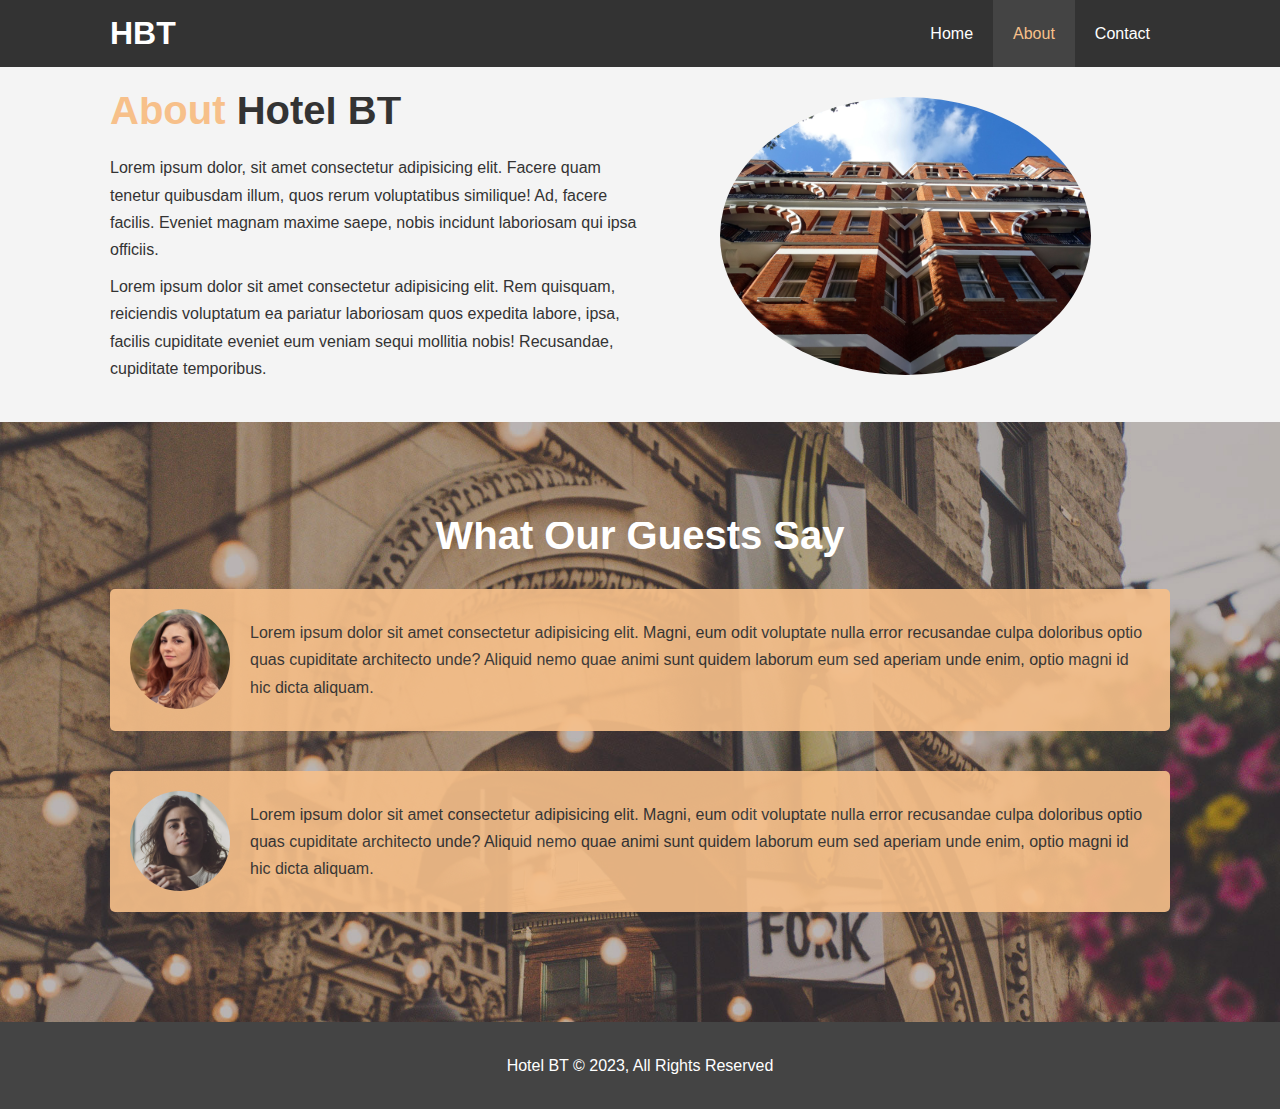
==== about.html @ da9dd365 "Hotel Website Commit" ====
<!DOCTYPE html>
<html lang="en">
  <head>
    <meta charset="UTF-8" />
    <meta http-equiv="X-UA-Compatible" content="IE=edge" />
    <meta name="viewport" content="width=device-width, initial-scale=1.0" />
    <meta
      name="description"
      content="Welcome to the most extraordinary hotel in Boston Massachusetts"
    />
    <meta name="keywords" content="hotel,boston hotel,new england hotel" />
    <link rel="stylesheet" href="css/style.css" />
    <title>Hotel BT | About</title>
  </head>
  <body>
    <header>
      <nav id="navbar">
        <div class="container">
          <h1 class="logo"><a href="index.html">HBT</a></h1>
          <ul>
            <li><a href="index.html">Home</a></li>
            <li><a class="current" href="about.html">About</a></li>
            <li><a href="contact.html">Contact</a></li>
          </ul>
        </div>
      </nav>
    </header>

    <section id="about-info" class="bg-light py-3">
      <div class="container">
        <div class="info-left">
          <h1 class="l-heading">
            <span class="text-primary">About</span> Hotel BT
          </h1>
          <p>
            Lorem ipsum dolor, sit amet consectetur adipisicing elit. Facere
            quam tenetur quibusdam illum, quos rerum voluptatibus similique! Ad,
            facere facilis. Eveniet magnam maxime saepe, nobis incidunt
            laboriosam qui ipsa officiis.
          </p>
          <p>
            Lorem ipsum dolor sit amet consectetur adipisicing elit. Rem
            quisquam, reiciendis voluptatum ea pariatur laboriosam quos expedita
            labore, ipsa, facilis cupiditate eveniet eum veniam sequi mollitia
            nobis! Recusandae, cupiditate temporibus.
          </p>
        </div>
        <div class="info-right">
          <img src="./img/photo-2.jpg" alt="hotel" />
        </div>
      </div>
    </section>

    <div class="clr"></div>

    <section id="testimonials" class="py-3">
      <div class="container">
        <h2 class="l-heading">What Our Guests Say</h2>
        <div class="testimonial bg-primary">
          <img src="./img/person-1.jpg" alt="Samantha" />
          <p>
            Lorem ipsum dolor sit amet consectetur adipisicing elit. Magni, eum
            odit voluptate nulla error recusandae culpa doloribus optio quas
            cupiditate architecto unde? Aliquid nemo quae animi sunt quidem
            laborum eum sed aperiam unde enim, optio magni id hic dicta aliquam.
          </p>
        </div>

        <div class="testimonial bg-primary">
          <img src="./img/person-2.jpg" alt="Jen" />
          <p>
            Lorem ipsum dolor sit amet consectetur adipisicing elit. Magni, eum
            odit voluptate nulla error recusandae culpa doloribus optio quas
            cupiditate architecto unde? Aliquid nemo quae animi sunt quidem
            laborum eum sed aperiam unde enim, optio magni id hic dicta aliquam.
          </p>
        </div>
      </div>
    </section>

    <footer id="main-footer">
      <p>Hotel BT &copy; 2023, All Rights Reserved</p>
    </footer>
  </body>
</html>
---- css/style.css ----
* {
  margin: 0;
  padding: 0;
  box-sizing: border-box;
}

html,
body {
  font-family: "Segoe UI", Tahoma, Geneva, Verdana, sans-serif;
  line-height: 1.7em;
}

a {
  color: #333;
  text-decoration: none;
}

h1,
h2,
h3 {
  padding-bottom: 20px;
}

p {
  margin: 10px 0;
}

/* Utility Classes */
.container {
  margin: auto;
  max-width: 1100px;
  overflow: auto;
  padding: 0 20px;
}

.text-primary {
  color: #f7c08a;
}

.lead {
  font-size: 20px;
}

.btn {
  display: inline-block;
  font-size: 18px;
  color: #fff;
  background: #333;
  padding: 13px 20px;
  border: none;
  cursor: pointer;
}

.btn:hover {
  background: #f7c08a;
  color: #333;
}

.btn-light {
  background-color: #f4f4f4;
  color: #333;
}

.bg-dark {
  background: #333;
  color: #fff;
}

.bg-light {
  background: #f4f4f4;
  color: #333;
}

.bg-primary {
  color: #333;
  background: #f7c08a;
}

.clr {
  clear: both;
}

.l-heading {
  font-size: 40px;
}

/* Padding */
.py-1 {
  padding: 10px 0;
}

.py-2 {
  padding: 20px 0;
}

.py-3 {
  padding: 30px 0;
}

/* Navbar */
#navbar {
  background: #333;
  color: #fff;
  overflow: auto;
}

#navbar a {
  color: #fff;
}

#navbar h1 {
  float: left;
  padding-top: 20px;
}

#navbar ul {
  list-style: none;
  float: right;
}

#navbar ul li {
  float: left;
}

#navbar ul li a {
  display: block;
  padding: 20px;
  text-align: center;
}

#navbar ul li a:hover,
#navbar ul li a.current {
  background-color: #444;
  color: #f7c08a;
}

/* Showcase */
#showcase {
  background: url("../img/showcase.jpg") no-repeat center center/cover;
  height: 600px;
}

#showcase .showcase-content {
  color: #fff;
  text-align: center;
  padding-top: 170px;
}

#showcase .showcase-content h1 {
  font-size: 60px;
  line-height: 1.2em;
}

#showcase .showcase-content p {
  padding-bottom: 20px;
  line-height: 1.7em;
}

/* Home Info */
#home-info {
  height: 400px;
}

#home-info .info-img {
  float: left;
  width: 50%;
  background: url("../img/photo-1.jpg") no-repeat;
  min-height: 100%;
}

#home-info .info-content {
  float: right;
  width: 50%;
  height: 100%;
  text-align: center;
  padding: 50px 30px;
  overflow: hidden;
}

#home-info .info-content p {
  padding-bottom: 30px;
}

/* Features */
.box {
  float: left;
  width: 33.3%;
  padding: 50px;
  text-align: center;
}

.box i {
  margin-bottom: 10px;
}

/* About Info */
#about-info .info-right {
  float: right;
  width: 50%;
  min-height: 100%;
}

#about-info .info-right img {
  display: block;
  margin: auto;
  width: 70%;
  border-radius: 50%;
}

#about-info .info-left {
  float: left;
  width: 50%;
  min-height: 100%;
}

/* Testimonials */
#testimonials {
  height: 600px;
  background: url("../img/test-bg.jpg") no-repeat center center/cover;
  padding-top: 100px;
}

#testimonials h2 {
  color: #fff;
  text-align: center;
  padding-bottom: 40px;
}

#testimonials .testimonial {
  padding: 20px;
  margin-bottom: 40px;
  border-radius: 5px;
  opacity: 0.9;
}

#testimonials .testimonial img {
  width: 100px;
  float: left;
  margin-right: 20px;
  border-radius: 50%;
}

/* Contact Form */
#contact-form .form-group {
  margin-bottom: 20px;
}

#contact-form label {
  display: block;
  margin-bottom: 5px;
}

#contact-form input,
#contact-form textarea {
  width: 100%;
  padding: 10px;
  border: 1px #ddd solid;
}

#contact-form textarea {
  height: 200px;
}

#contact-form input:focus,
#contact-form textarea:focus {
  outline: none;
  border-color: #f7c08a;
}

/* Footer */
#main-footer {
  text-align: center;
  background: #444;
  color: #fff;
  padding: 20px;
}
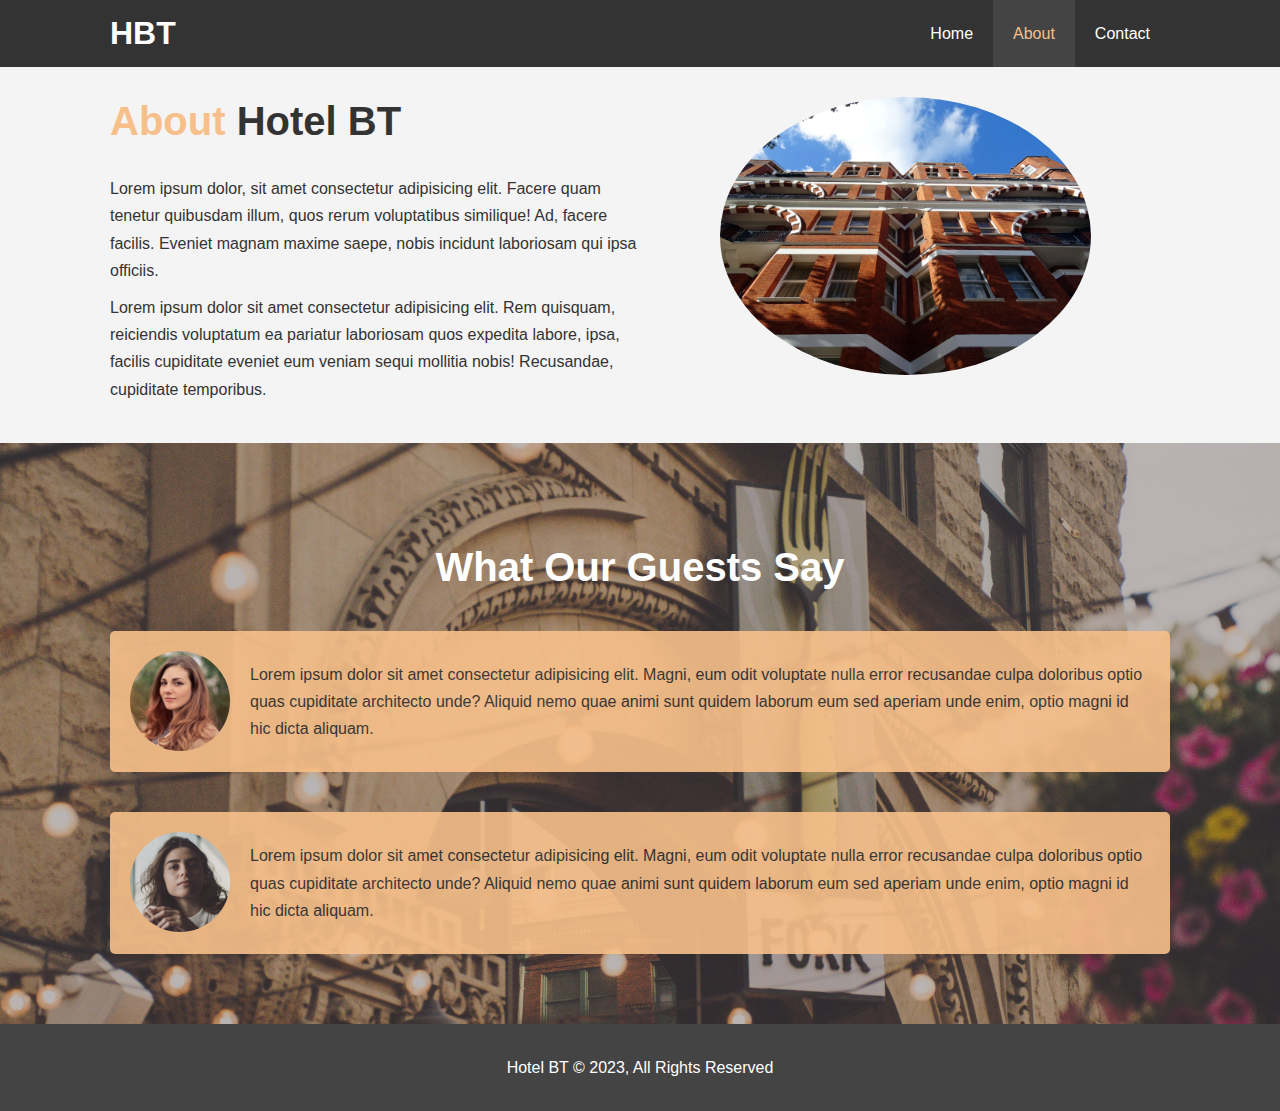
==== commit 1d02bb98: "Sitemi Responsive Hala Getirdim." ====
--- a/about.html
+++ b/about.html
@@ -10,6 +10,11 @@
     />
     <meta name="keywords" content="hotel,boston hotel,new england hotel" />
     <link rel="stylesheet" href="css/style.css" />
+    <link
+      rel="stylesheet"
+      media="screen and (max-width: 768px)"
+      href="/css/mobile.css"
+    />
     <title>Hotel BT | About</title>
   </head>
   <body>
--- a/css/style.css
+++ b/css/style.css
@@ -82,6 +82,7 @@
 
 .l-heading {
   font-size: 40px;
+  line-height: 1.2;
 }
 
 /* Padding */
@@ -108,7 +109,7 @@
   color: #fff;
 }
 
-#navbar h1 {
+#navbar .logo {
   float: left;
   padding-top: 20px;
 }
@@ -215,7 +216,7 @@
 
 /* Testimonials */
 #testimonials {
-  height: 600px;
+  height: 100%;
   background: url("../img/test-bg.jpg") no-repeat center center/cover;
   padding-top: 100px;
 }
--- a/css/mobile.css
+++ b/css/mobile.css
@@ -0,0 +1,60 @@
+#navbar .logo {
+  float: none;
+  text-align: center;
+}
+
+#navbar ul,
+#navbar ul li {
+  float: none;
+}
+
+#navbar ul li a {
+  padding: 5px;
+  border-bottom: #444 dotted 1px;
+}
+
+/* Showcase */
+#showcase {
+  height: 100%;
+}
+
+#showcase .showcase-content {
+  padding-top: 70px;
+  padding-bottom: 30px;
+}
+
+/* Home Info */
+#home-info .info-img {
+  display: none;
+}
+
+#home-info .info-content {
+  float: none;
+  width: 100%;
+}
+
+/* Boxes */
+.box {
+  float: none;
+  width: 100%;
+}
+
+/* About */
+#about-info .info-right,
+#about-info .info-left {
+  float: none;
+  width: 100%;
+}
+
+#about-info .info-right {
+  margin-top: 30px;
+}
+
+.l-heading {
+  text-align: center;
+}
+
+/* Contact */
+#contact-info .box {
+  border-bottom: #444 dotted 1px;
+}
